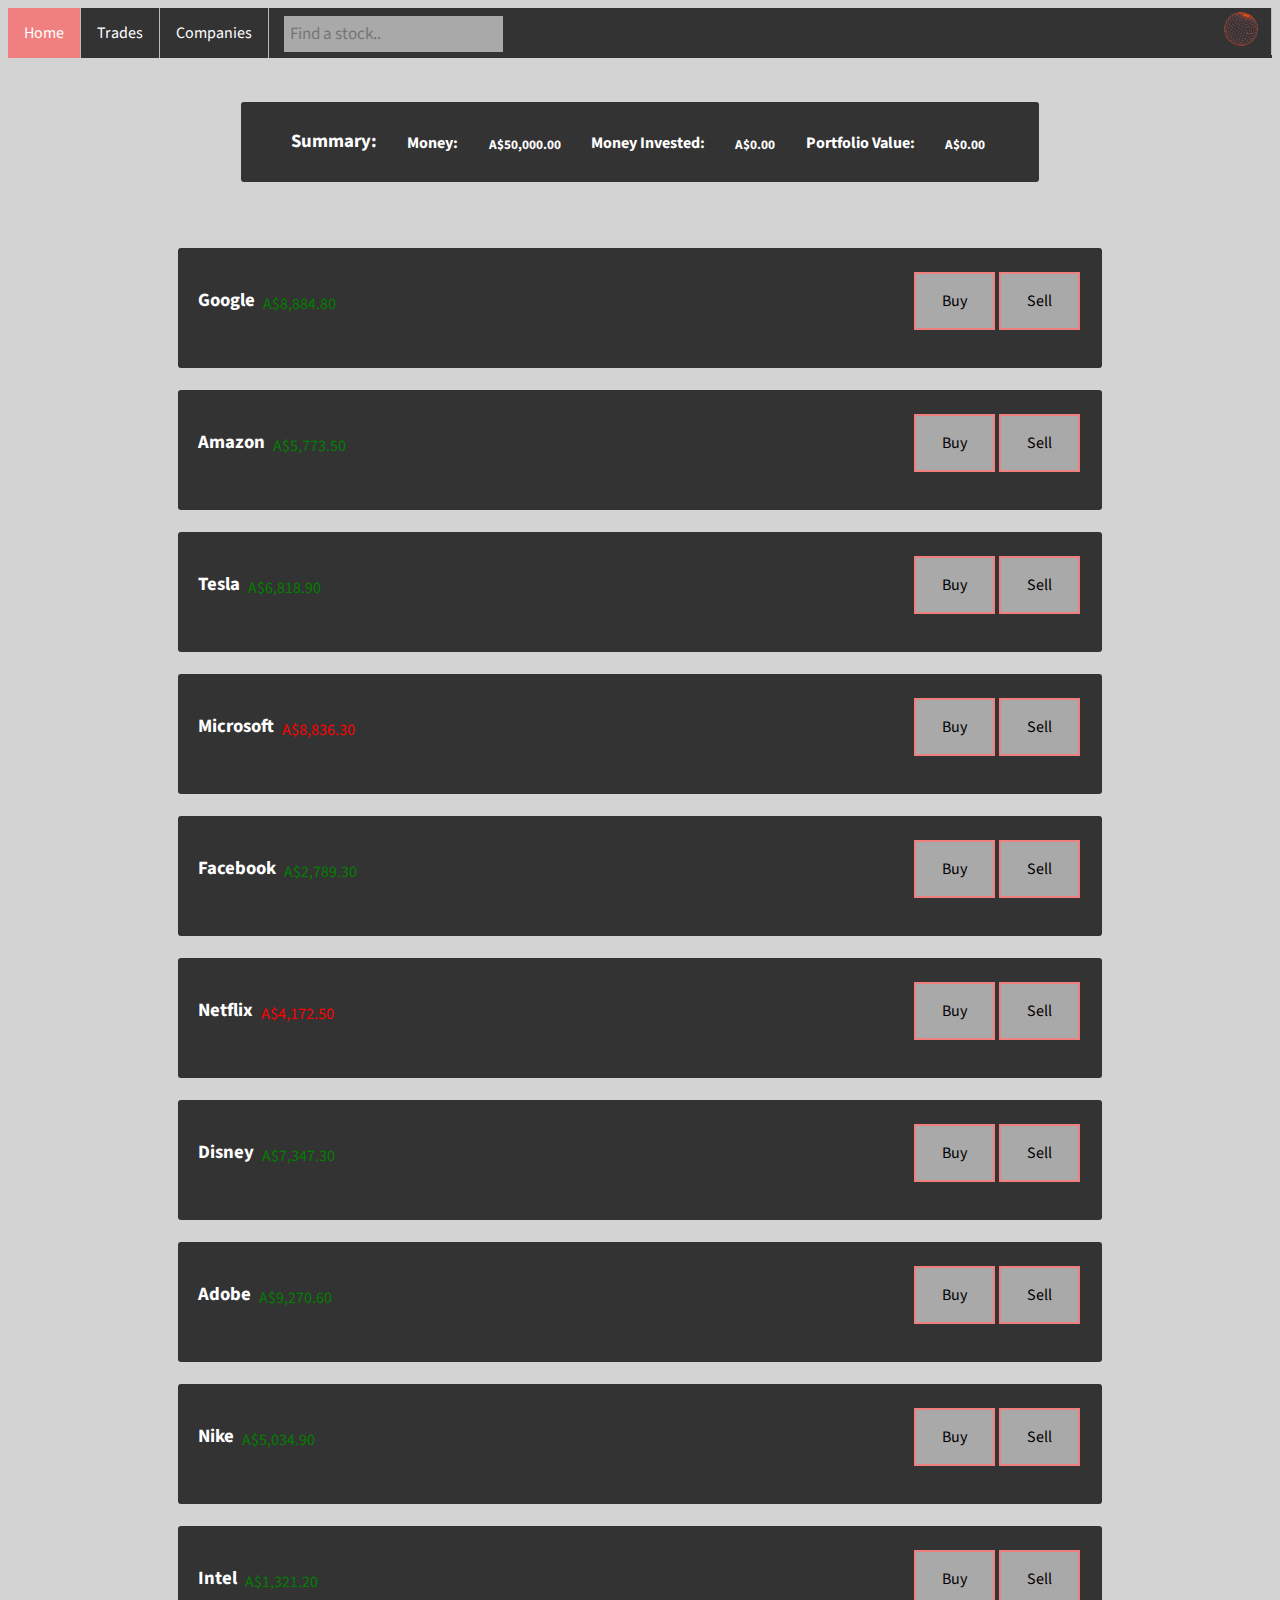
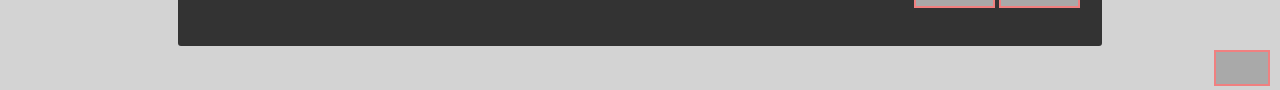
==== app/index.html @ e012ffe0 "binary search finished" ====
<!DOCTYPE html>
<html>
    <head>
        <meta charset="utf-8">
        <title>Stratton Oakmont - a stock game</title>
        <link rel="stylesheet" href="css/style.css">
        <script src="https://ajax.googleapis.com/ajax/libs/jquery/3.6.0/jquery.min.js"></script>
        <link rel="preconnect" href="https://fonts.gstatic.com">
        <link href="https://fonts.googleapis.com/css2?family=Source+Sans+Pro:wght@200;400;600&display=swap" rel="stylesheet">
    </head>
    <body>
        <ul>
            <li><a class="active textA" href="#home">Home</a></li>
            <li><a href="#trades" class="textA">Trades</a></li>
            <li><a href="#contact" class="textA">Companies</a></li>
            <li style="float:right"><a href="#about"><img src="resources/red globe.png" height="40px" width="40px"></a></li>
            <li><input type="text" class="search" placeholder="Find a stock.." id="search"></li>
          </ul>

          <br><br>

        <main id="boxes">

        <div class="sumbox">
            <h3 class="sumtext">Summary:</h3>
            <h4 class="sumtext">Money:</h4>
            <h5 id="mon" class="sumtext"></h5>
            <h4 class="sumtext">Money Invested:</h4>
            <h5 id="monInv" class="sumtext"></h5>
            <h4 class="sumtext">Portfolio Value:</h4>
            <h5 id="portVal" class="sumtext"></h5>
        </div>
            
        <br><br><br>

        <div class="rect" id="stock0">
            <h3 id="comp1"></h3>
            <p class="money-p" id="val1"></p>
            <button onclick="sell(0)">Sell</button>
            <button onclick="buy(0)">Buy</button>
        </div>
        <br>
        <div class="rect" id="stock1">
            <h3 id="comp2"></h3>
            <p class="money-p" id="val2"></p>
            <button onclick="sell(1)">Sell</button>
            <button onclick="buy(1)">Buy</button>
        </div>
        <br>
        <div class="rect" id="stock2">
            <h3 id="comp3"></h3>
            <p class="money-p" id="val3"></p>
            <button onclick="sell(2)">Sell</button>
            <button onclick="buy(2)">Buy</button>
        </div>
        <br>
        <div class="rect" id="stock3">
            <h3 id="comp4"></h3>
            <p class="money-p" id="val4"></p>
            <button onclick="sell(3)">Sell</button>
            <button onclick="buy(3)">Buy</button>
        </div>
        <br>
        <div class="rect" id="stock4">
            <h3 id="comp5"></h3>
            <p class="money-p" id="val5"></p>
            <button onclick="sell(4)">Sell</button>
            <button onclick="buy(4)">Buy</button>
        </div>
        <br>
        <div class="rect" id="stock5">
            <h3 id="comp6"></h3>
            <p class="money-p" id="val6"></p>
            <button onclick="sell(5)">Sell</button>
            <button onclick="buy(5)">Buy</button>
        </div>
        <br>
        <div class="rect" id="stock6">
            <h3 id="comp7"></h3>
            <p class="money-p" id="val7"></p>
            <button onclick="sell(6)">Sell</button>
            <button onclick="buy(6)">Buy</button>
        </div>
        <br>
        <div class="rect" id="stock7">
            <h3 id="comp8"></h3>
            <p class="money-p" id="val8"></p>
            <button onclick="sell(7)">Sell</button>
            <button onclick="buy(7)">Buy</button>
        </div>
        <br>
        <div class="rect" id="stock8">
            <h3 id="comp9"></h3>
            <p class="money-p" id="val9"></p>
            <button onclick="sell(8)">Sell</button>
            <button onclick="buy(8)">Buy</button>
        </div>

        <br>

        <div class="rect" id="stock9">
            <h3 id="comp10"></h3>
            <p class="money-p" id="val10"></p>
            <button onclick="sell(9)">Sell</button>
            <button onclick="buy(9)">Buy</button>
        </div>

        <button onclick="reset()"></button>
        </main>



        <script src="js/script.js"></script>
    </body>
</html>
---- app/css/style.css ----
ul {
    list-style-type: none;
    margin: 0;
    padding: 0;
    overflow: hidden;
    background-color: #333;
  }
  
  li {
    float: left;
    border-right:1px solid #bbb;
  }
  
  li:last-child {
    border-right: none;
  }

  
  li img {
    padding-right: 10px;
    padding-top: 1px;
  }

  h3 {
    float: left;
    color: white;
  }
  
  li .textA:hover:not(.active) {
    background-color: #111;
  }
  
  .active {
    background-color: lightcoral;
  }

  body {
      background-color: lightgrey;
  }

  .summary {
    background-color: lightgray;
  }

  .textA {
    display: block;
    color: white;
    text-align: center;
    padding: 14px 16px;
    text-decoration: none;
  }

  .rect {
    width: 70%;
    height: 80px;
    background-color: #333;
    padding: 20px;
    border-radius: 3px;
    margin: auto;
  }

  .money-p {
    float: left;
    text-align: center;
    padding-left: 1%;
    line-height: 40px;

  }

  button {
    background-color: darkgray;
    border: 2px solid lightcoral;
    color: black;
    padding: 16px 26px;
    text-align: center;
    text-decoration: none;
    font-size: 16px;
    margin: 4px 2px;
    transition-duration: 0.4s;
    cursor: pointer;
    float: right;
  }

  .sumbox {
    width: 60%;
    height: 40px;
    background-color: #333;
    padding: 20px;
    border-radius: 3px;
    margin: auto;
  }
  
  .sumtext {
    line-height:1px;
    float: left;
    text-align: center;
    color: white;
    padding-left: 4%;
  }

  .search {
    float: right;
    padding: 6px;
    border: none;
    margin-top: 8px;
    margin-left: 15px;
    background-color: darkgray;
    color: white;
    font-size: 17px;
    margin-right: 15px;
  }

  button:hover {
    background-color: lightcoral;
    color: #333;
  }

  * {
    font-family: 'Source Sans Pro', sans-serif;;
  }
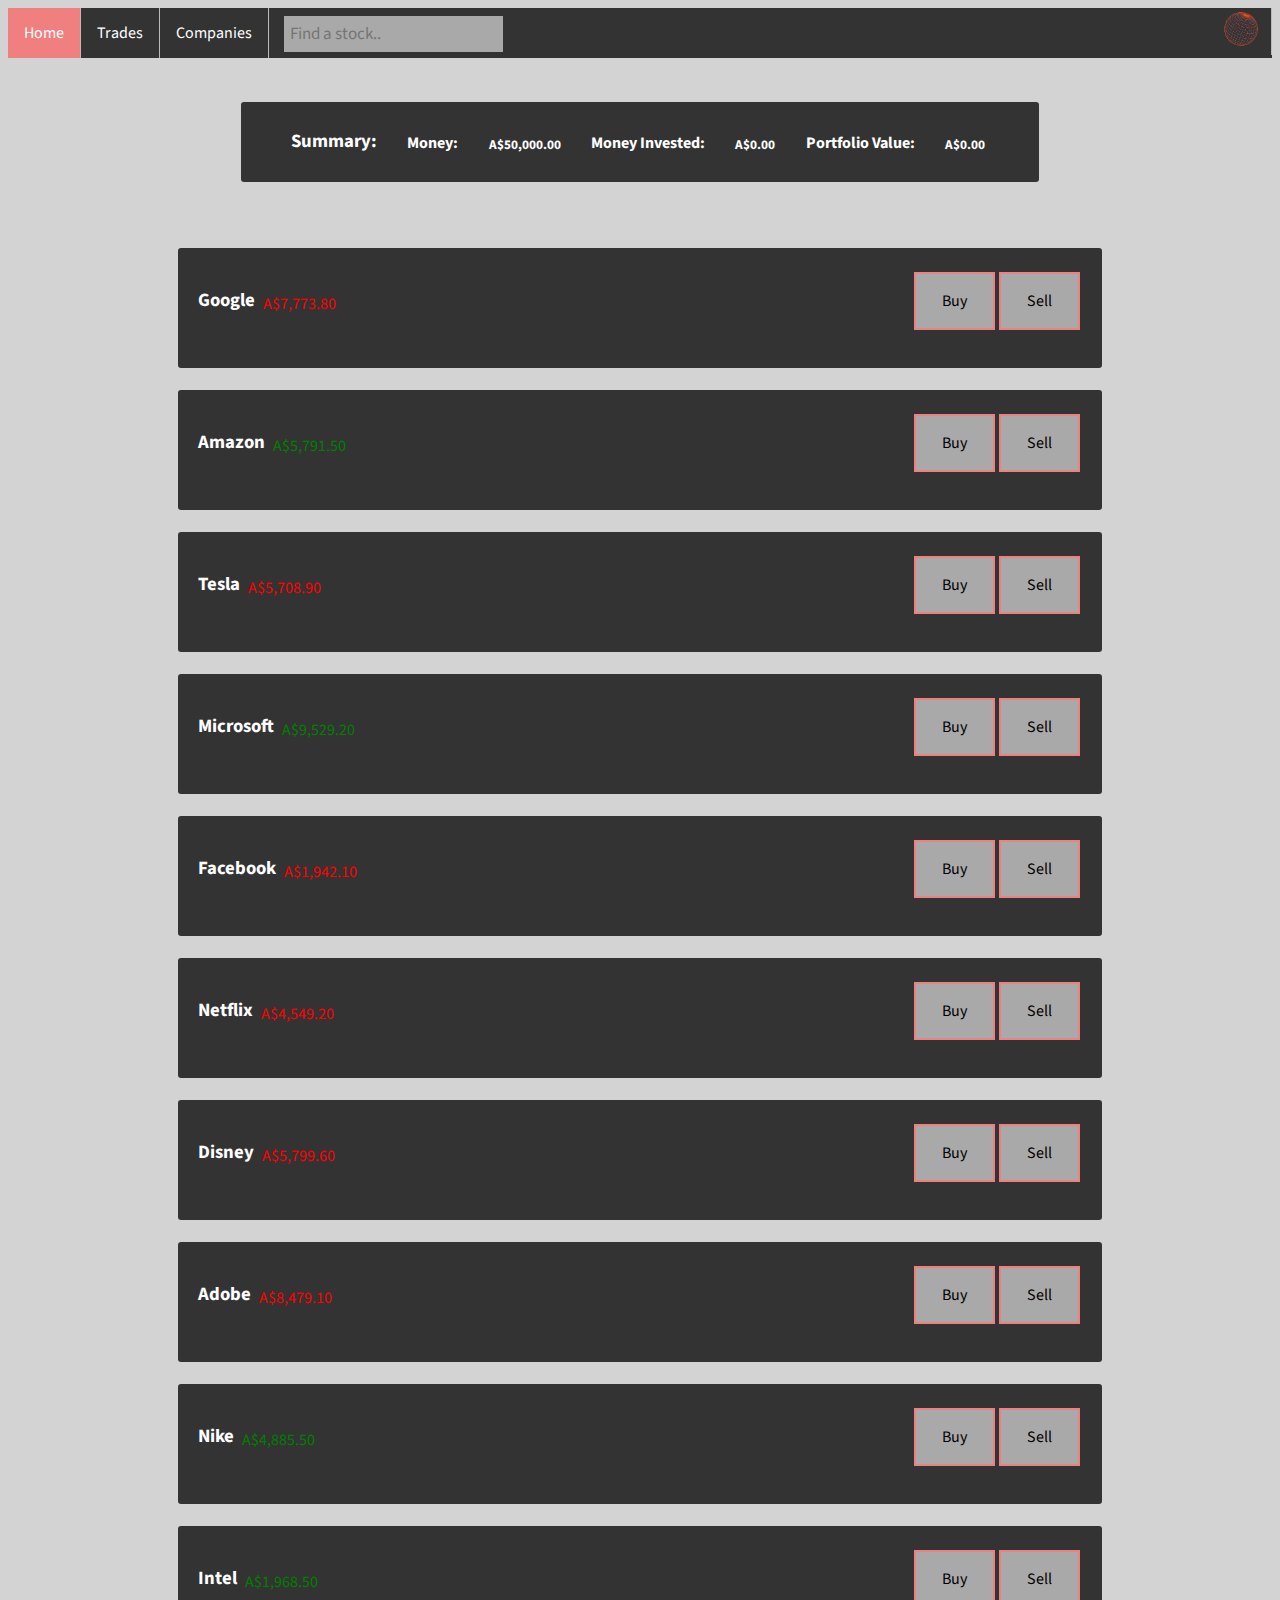
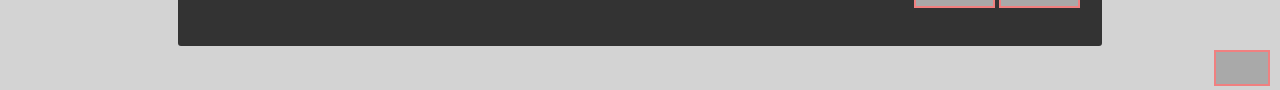
==== commit 7bbf983c: "sorting" ====
--- a/app/index.html
+++ b/app/index.html
@@ -13,7 +13,7 @@
             <li><a class="active textA" href="#home">Home</a></li>
             <li><a href="#trades" class="textA">Trades</a></li>
             <li><a href="#contact" class="textA">Companies</a></li>
-            <li style="float:right"><a href="#about"><img src="resources/red globe.png" height="40px" width="40px"></a></li>
+            <li style="float:right"><a href="pages/about.html"><img src="resources/red globe.png" height="40px" width="40px"></a></li>
             <li><input type="text" class="search" placeholder="Find a stock.." id="search"></li>
           </ul>
 
--- a/app/css/style.css
+++ b/app/css/style.css
@@ -117,4 +117,44 @@
 
   * {
     font-family: 'Source Sans Pro', sans-serif;;
+  }
+
+  .animationp {
+    animation-duration: 3s;
+    animation-name: slidein;
+  }
+  
+  @keyframes slidein {
+    from {
+      margin-left: 100%;
+      width: 300%;
+    }
+  
+    to {
+      margin-left: 0%;
+      width: 100%;
+    }
+  }
+
+  .typewriter {
+    overflow: hidden; /* Ensures the content is not revealed until the animation */
+    border-right: .15em solid orange; /* The typwriter cursor */
+    white-space: nowrap; /* Keeps the content on a single line */
+    margin: 0 auto; /* Gives that scrolling effect as the typing happens */
+    letter-spacing: .15em; /* Adjust as needed */
+    animation: 
+      typing 3.5s steps(40, end),
+      blink-caret .75s step-end infinite;
+  }
+  
+  /* The typing effect */
+  @keyframes typing {
+    from { width: 0 }
+    to { width: 100% }
+  }
+  
+  /* The typewriter cursor effect */
+  @keyframes blink-caret {
+    from, to { border-color: transparent }
+    50% { border-color: orange; }
   }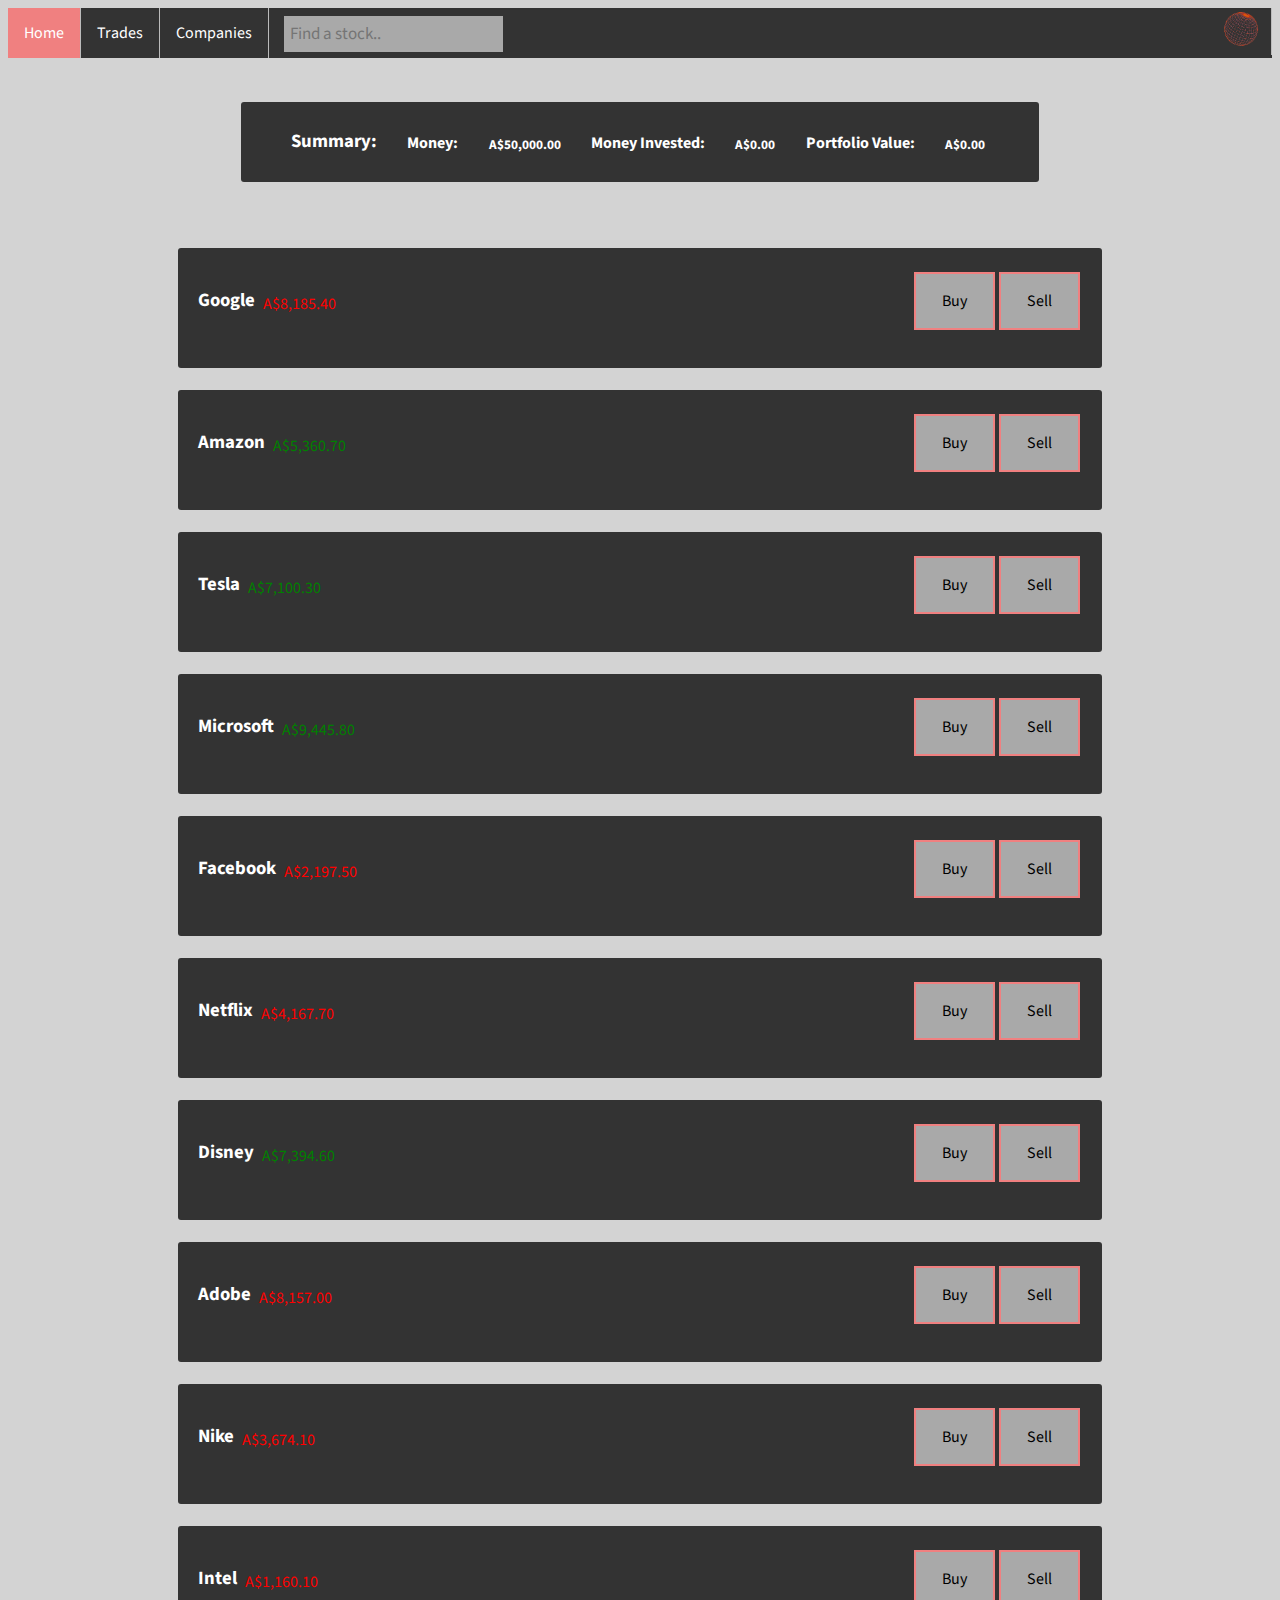
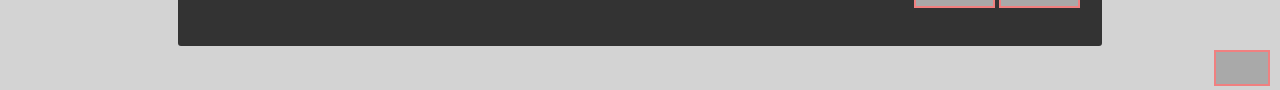
==== commit 8b593a90: "Update index.html" ====
--- a/app/index.html
+++ b/app/index.html
@@ -21,89 +21,94 @@
 
         <main id="boxes">
 
-        <div class="sumbox">
-            <h3 class="sumtext">Summary:</h3>
-            <h4 class="sumtext">Money:</h4>
-            <h5 id="mon" class="sumtext"></h5>
-            <h4 class="sumtext">Money Invested:</h4>
-            <h5 id="monInv" class="sumtext"></h5>
-            <h4 class="sumtext">Portfolio Value:</h4>
-            <h5 id="portVal" class="sumtext"></h5>
-        </div>
-            
+        <section>
+                <div class="sumbox">
+                <h3 class="sumtext">Summary:</h3>
+                <h4 class="sumtext">Money:</h4>
+                <h5 id="mon" class="sumtext"></h5>
+                <h4 class="sumtext">Money Invested:</h4>
+                <h5 id="monInv" class="sumtext"></h5>
+                <h4 class="sumtext">Portfolio Value:</h4>
+                <h5 id="portVal" class="sumtext"></h5>
+            </div>
+        </section>
+
         <br><br><br>
 
-        <div class="rect" id="stock0">
-            <h3 id="comp1"></h3>
-            <p class="money-p" id="val1"></p>
-            <button onclick="sell(0)">Sell</button>
-            <button onclick="buy(0)">Buy</button>
-        </div>
-        <br>
-        <div class="rect" id="stock1">
-            <h3 id="comp2"></h3>
-            <p class="money-p" id="val2"></p>
-            <button onclick="sell(1)">Sell</button>
-            <button onclick="buy(1)">Buy</button>
-        </div>
-        <br>
-        <div class="rect" id="stock2">
-            <h3 id="comp3"></h3>
-            <p class="money-p" id="val3"></p>
-            <button onclick="sell(2)">Sell</button>
-            <button onclick="buy(2)">Buy</button>
-        </div>
-        <br>
-        <div class="rect" id="stock3">
-            <h3 id="comp4"></h3>
-            <p class="money-p" id="val4"></p>
-            <button onclick="sell(3)">Sell</button>
-            <button onclick="buy(3)">Buy</button>
-        </div>
-        <br>
-        <div class="rect" id="stock4">
-            <h3 id="comp5"></h3>
-            <p class="money-p" id="val5"></p>
-            <button onclick="sell(4)">Sell</button>
-            <button onclick="buy(4)">Buy</button>
-        </div>
-        <br>
-        <div class="rect" id="stock5">
-            <h3 id="comp6"></h3>
-            <p class="money-p" id="val6"></p>
-            <button onclick="sell(5)">Sell</button>
-            <button onclick="buy(5)">Buy</button>
-        </div>
-        <br>
-        <div class="rect" id="stock6">
-            <h3 id="comp7"></h3>
-            <p class="money-p" id="val7"></p>
-            <button onclick="sell(6)">Sell</button>
-            <button onclick="buy(6)">Buy</button>
-        </div>
-        <br>
-        <div class="rect" id="stock7">
-            <h3 id="comp8"></h3>
-            <p class="money-p" id="val8"></p>
-            <button onclick="sell(7)">Sell</button>
-            <button onclick="buy(7)">Buy</button>
-        </div>
-        <br>
-        <div class="rect" id="stock8">
-            <h3 id="comp9"></h3>
-            <p class="money-p" id="val9"></p>
-            <button onclick="sell(8)">Sell</button>
-            <button onclick="buy(8)">Buy</button>
-        </div>
 
-        <br>
+        <section>
+            <div class="rect" id="stock0">
+                <h3 id="comp1"></h3>
+                <p class="money-p" id="val1"></p>
+                <button onclick="sell(0)">Sell</button>
+                <button onclick="buy(0)">Buy</button>
+            </div>
+            <br>
+            <div class="rect" id="stock1">
+                <h3 id="comp2"></h3>
+                <p class="money-p" id="val2"></p>
+                <button onclick="sell(1)">Sell</button>
+                <button onclick="buy(1)">Buy</button>
+            </div>
+            <br>
+            <div class="rect" id="stock2">
+                <h3 id="comp3"></h3>
+                <p class="money-p" id="val3"></p>
+                <button onclick="sell(2)">Sell</button>
+                <button onclick="buy(2)">Buy</button>
+            </div>
+            <br>
+            <div class="rect" id="stock3">
+                <h3 id="comp4"></h3>
+                <p class="money-p" id="val4"></p>
+                <button onclick="sell(3)">Sell</button>
+                <button onclick="buy(3)">Buy</button>
+            </div>
+            <br>
+            <div class="rect" id="stock4">
+                <h3 id="comp5"></h3>
+                <p class="money-p" id="val5"></p>
+                <button onclick="sell(4)">Sell</button>
+                <button onclick="buy(4)">Buy</button>
+            </div>
+            <br>
+            <div class="rect" id="stock5">
+                <h3 id="comp6"></h3>
+                <p class="money-p" id="val6"></p>
+                <button onclick="sell(5)">Sell</button>
+                <button onclick="buy(5)">Buy</button>
+            </div>
+            <br>
+            <div class="rect" id="stock6">
+                <h3 id="comp7"></h3>
+                <p class="money-p" id="val7"></p>
+                <button onclick="sell(6)">Sell</button>
+                <button onclick="buy(6)">Buy</button>
+            </div>
+            <br>
+            <div class="rect" id="stock7">
+                <h3 id="comp8"></h3>
+                <p class="money-p" id="val8"></p>
+                <button onclick="sell(7)">Sell</button>
+                <button onclick="buy(7)">Buy</button>
+            </div>
+            <br>
+            <div class="rect" id="stock8">
+                <h3 id="comp9"></h3>
+                <p class="money-p" id="val9"></p>
+                <button onclick="sell(8)">Sell</button>
+                <button onclick="buy(8)">Buy</button>
+            </div>
 
-        <div class="rect" id="stock9">
-            <h3 id="comp10"></h3>
-            <p class="money-p" id="val10"></p>
-            <button onclick="sell(9)">Sell</button>
-            <button onclick="buy(9)">Buy</button>
-        </div>
+            <br>
+
+            <div class="rect" id="stock9">
+                <h3 id="comp10"></h3>
+                <p class="money-p" id="val10"></p>
+                <button onclick="sell(9)">Sell</button>
+                <button onclick="buy(9)">Buy</button>
+            </div>
+        </section>
 
         <button onclick="reset()"></button>
         </main>
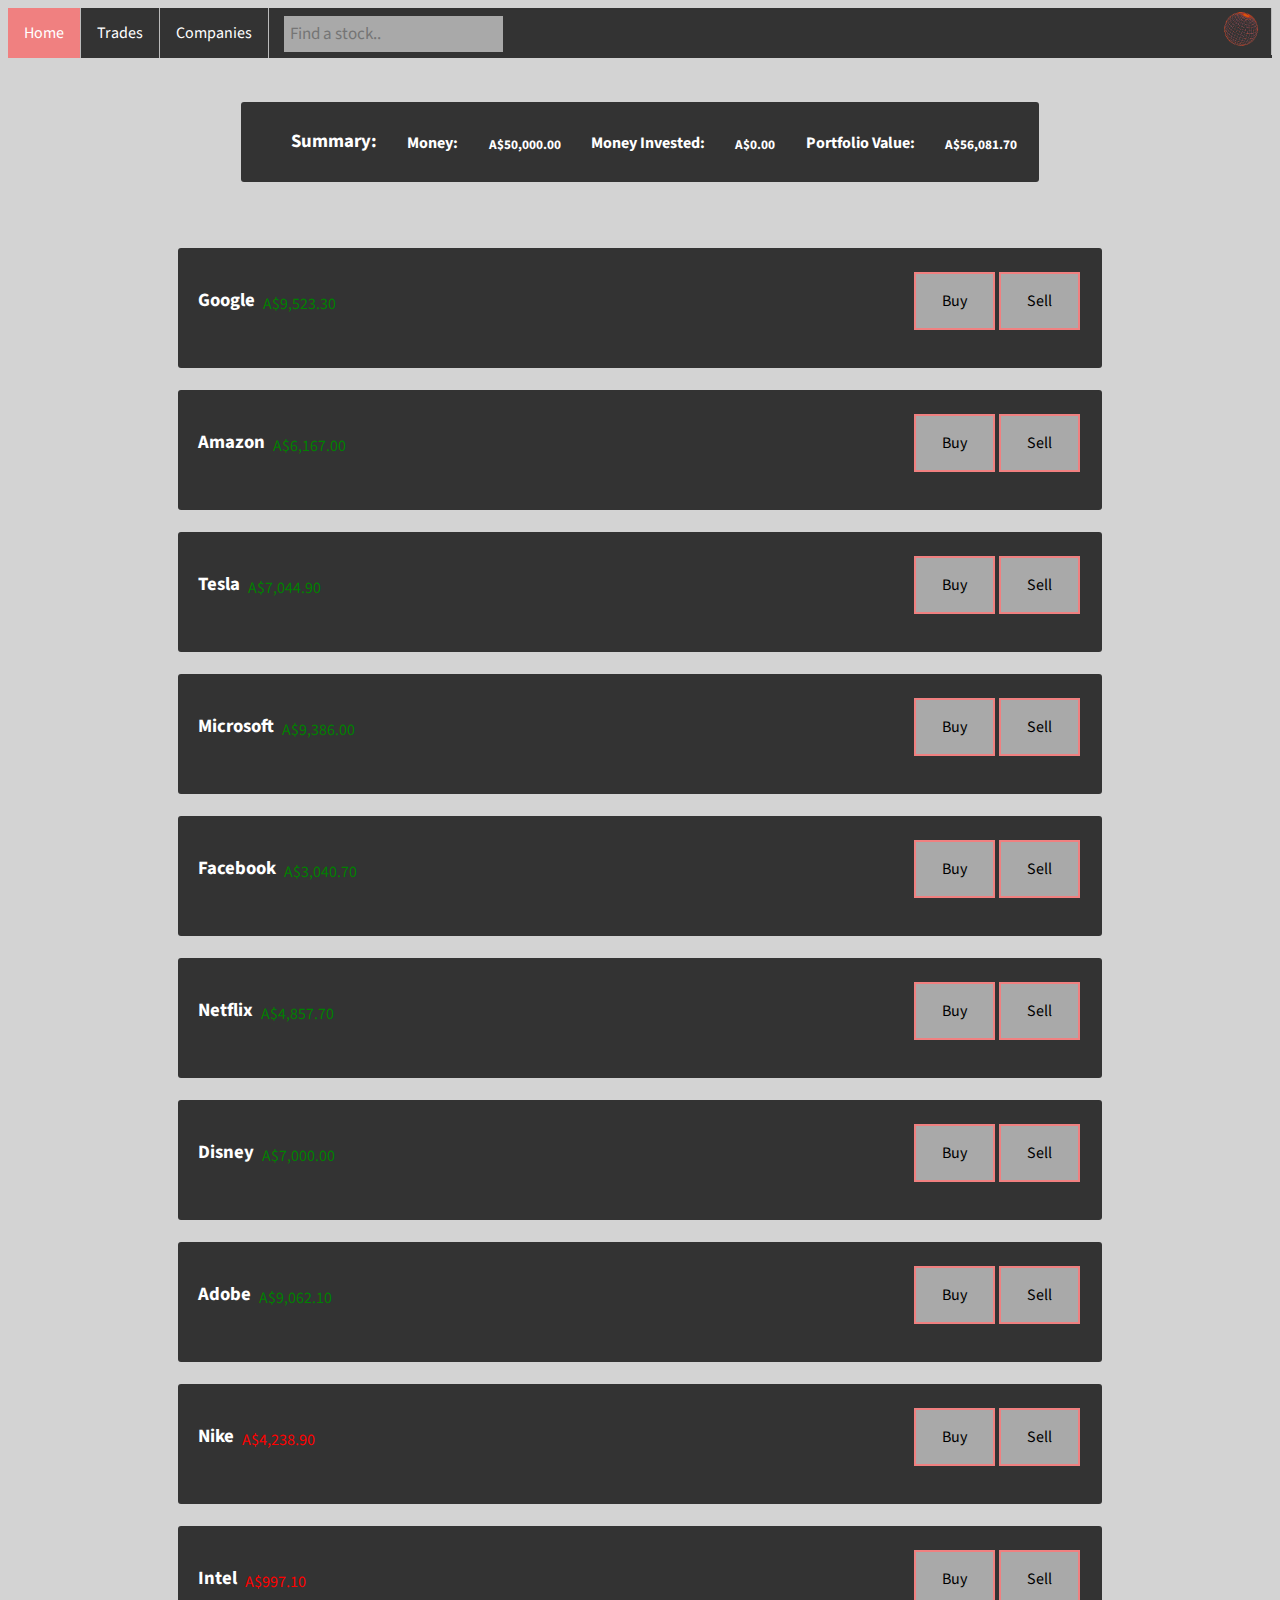
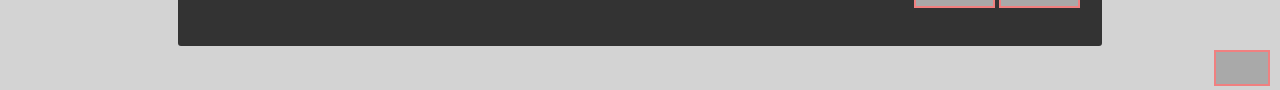
==== commit 507cb5c9: "graphics" ====
--- a/app/index.html
+++ b/app/index.html
@@ -40,6 +40,7 @@
             <div class="rect" id="stock0">
                 <h3 id="comp1"></h3>
                 <p class="money-p" id="val1"></p>
+                <canvas id="graph0" height="100" width="300"></canvas>
                 <button onclick="sell(0)">Sell</button>
                 <button onclick="buy(0)">Buy</button>
             </div>
@@ -116,5 +117,7 @@
 
 
         <script src="js/script.js"></script>
+        <script src="js/graph.js"></script>
     </body>
-</html>+</html>
+
--- a/app/css/style.css
+++ b/app/css/style.css
@@ -15,7 +15,16 @@
     border-right: none;
   }
 
-  
+  h1.abth1 {
+    text-align: center;
+    margin: auto;
+  }
+
+  h2.ContactDetails1 {
+    text-align: center;
+    margin:auto;
+  }
+
   li img {
     padding-right: 10px;
     padding-top: 1px;
@@ -138,13 +147,12 @@
 
   .typewriter {
     overflow: hidden; /* Ensures the content is not revealed until the animation */
-    border-right: .15em solid orange; /* The typwriter cursor */
+    text-align: center;
     white-space: nowrap; /* Keeps the content on a single line */
     margin: 0 auto; /* Gives that scrolling effect as the typing happens */
     letter-spacing: .15em; /* Adjust as needed */
     animation: 
-      typing 3.5s steps(40, end),
-      blink-caret .75s step-end infinite;
+      typing 3.5s steps(40, end)
   }
   
   /* The typing effect */
@@ -152,9 +160,7 @@
     from { width: 0 }
     to { width: 100% }
   }
-  
-  /* The typewriter cursor effect */
-  @keyframes blink-caret {
-    from, to { border-color: transparent }
-    50% { border-color: orange; }
+
+  .remove-styles {
+    all: revert;
   }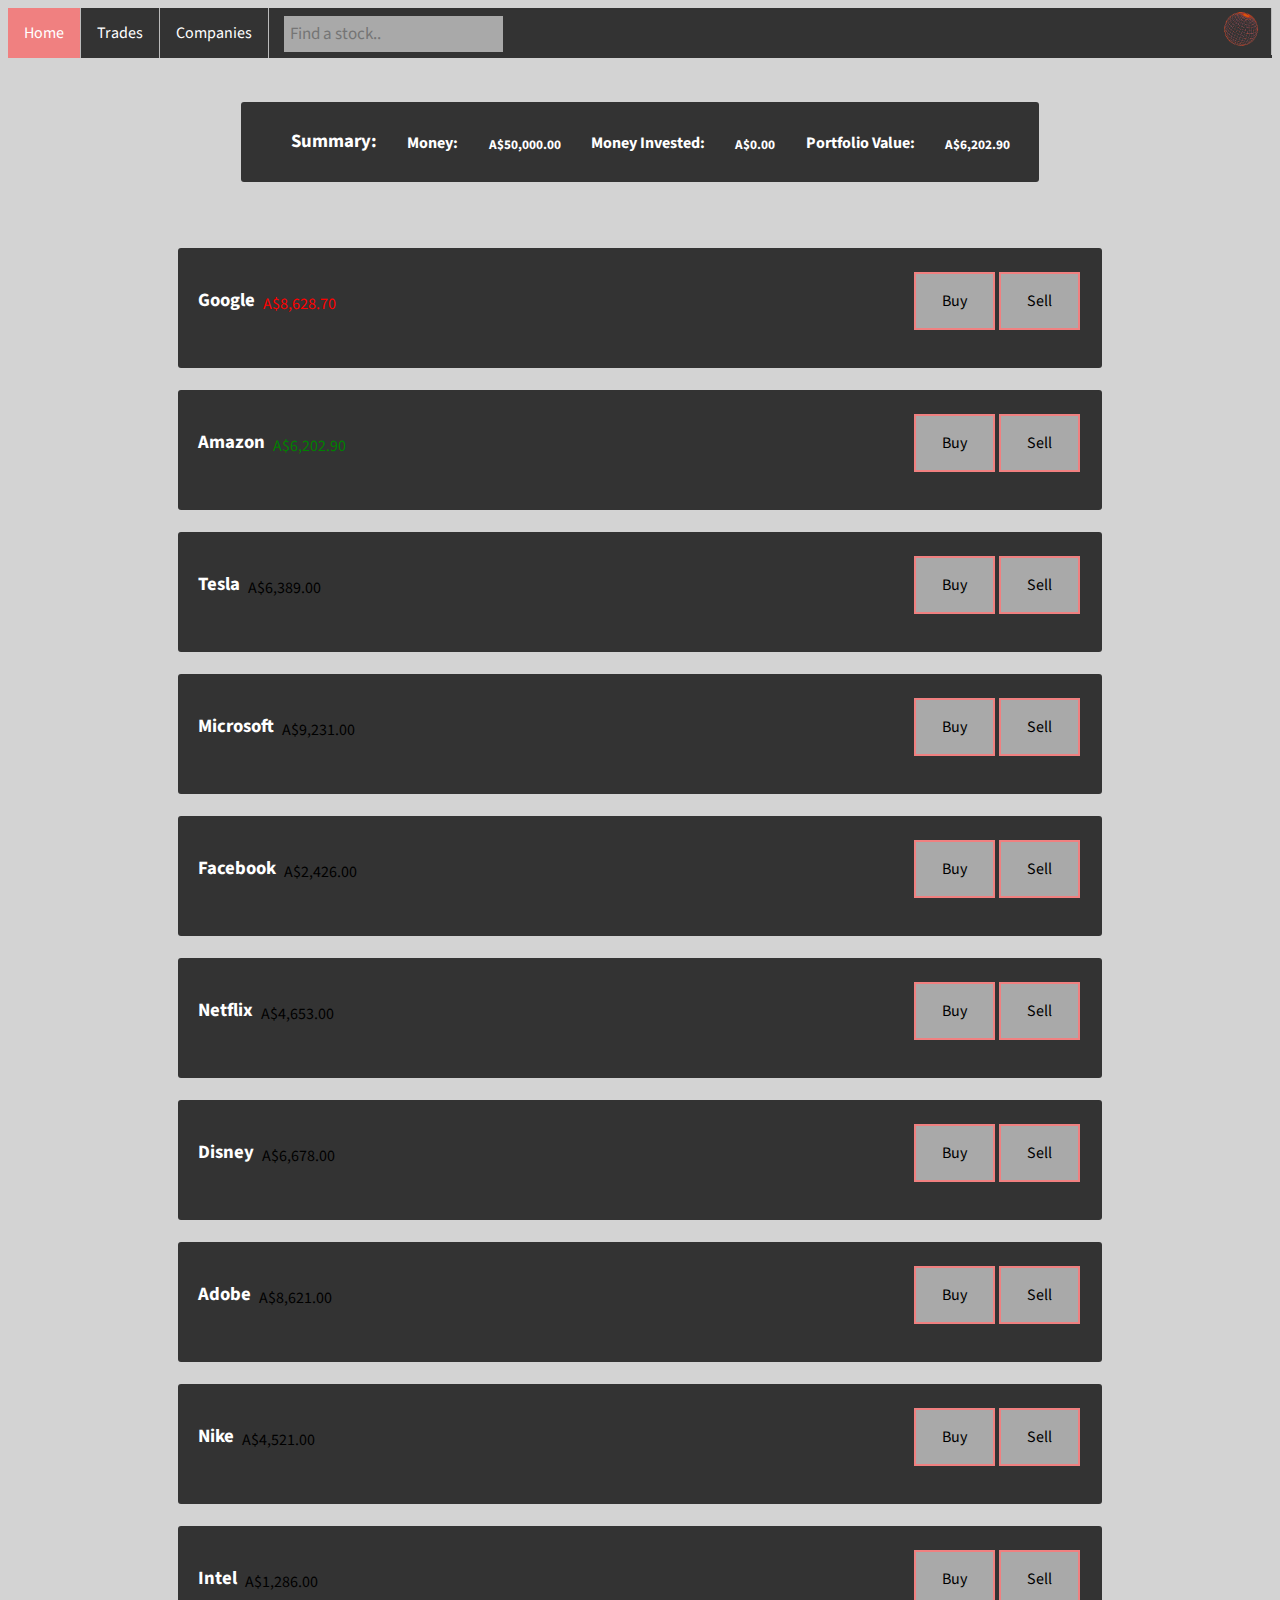
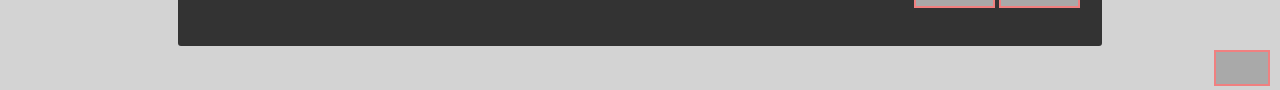
==== commit 3422131c: "indents" ====
--- a/app/index.html
+++ b/app/index.html
@@ -118,6 +118,7 @@
 
         <script src="js/script.js"></script>
         <script src="js/graph.js"></script>
+        <script src="https://canvasjs.com/assets/script/canvasjs.min.js"></script>
     </body>
 </html>
 
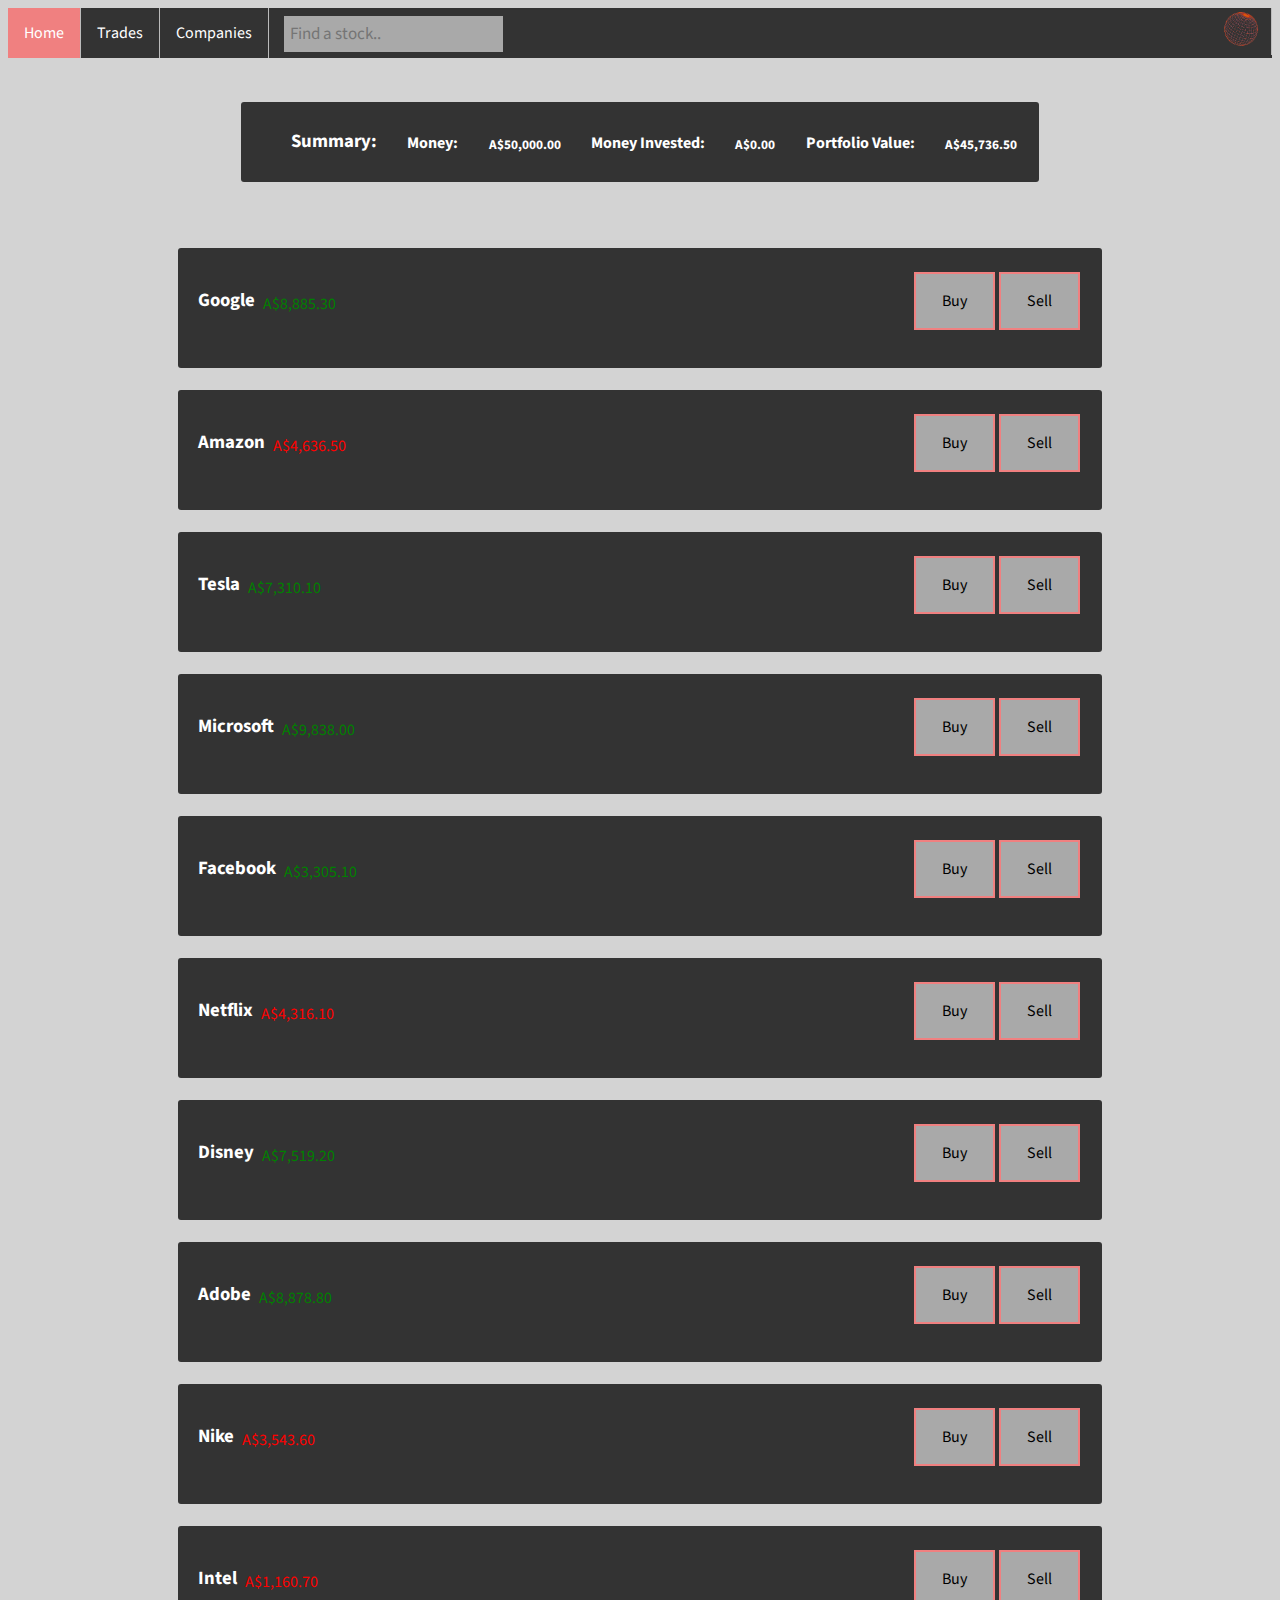
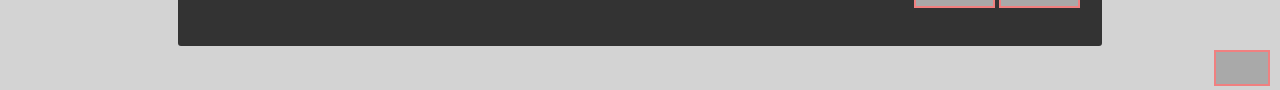
==== commit 28e4d1b1: "Merge branch 'main' of https://github.com/jxmeslukin/stock-app into main" ====
--- a/app/index.html
+++ b/app/index.html
@@ -118,7 +118,6 @@
 
         <script src="js/script.js"></script>
         <script src="js/graph.js"></script>
-        <script src="https://canvasjs.com/assets/script/canvasjs.min.js"></script>
     </body>
 </html>
 
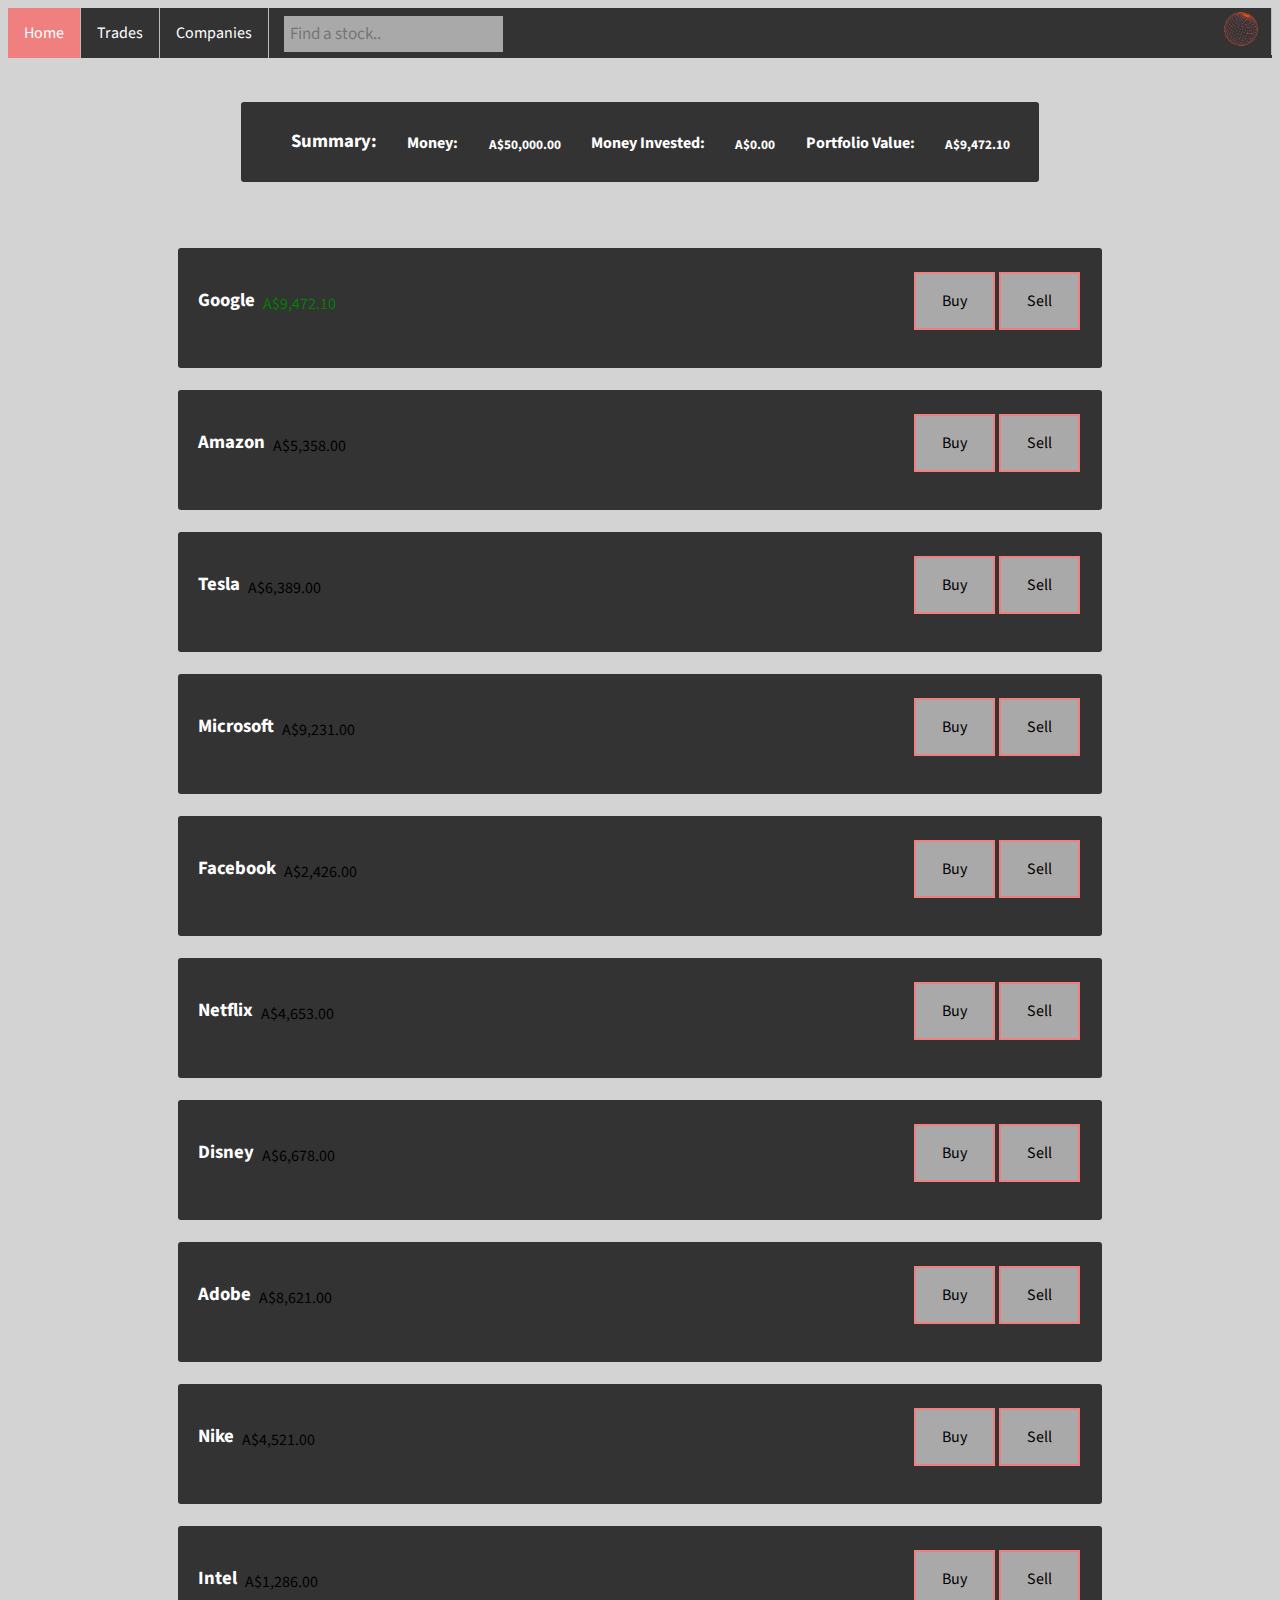
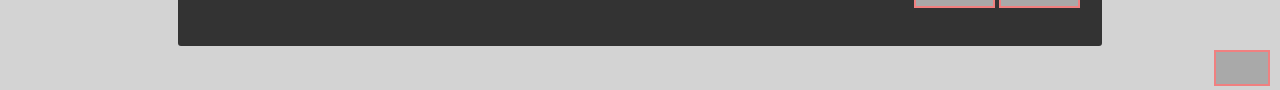
==== commit 2d38ba4a: "Merge branch 'main' of https://github.com/jxmeslukin/stock-app into main" ====
--- a/app/index.html
+++ b/app/index.html
@@ -118,6 +118,7 @@
 
         <script src="js/script.js"></script>
         <script src="js/graph.js"></script>
+        <script src="https://canvasjs.com/assets/script/canvasjs.min.js"></script>
     </body>
 </html>
 
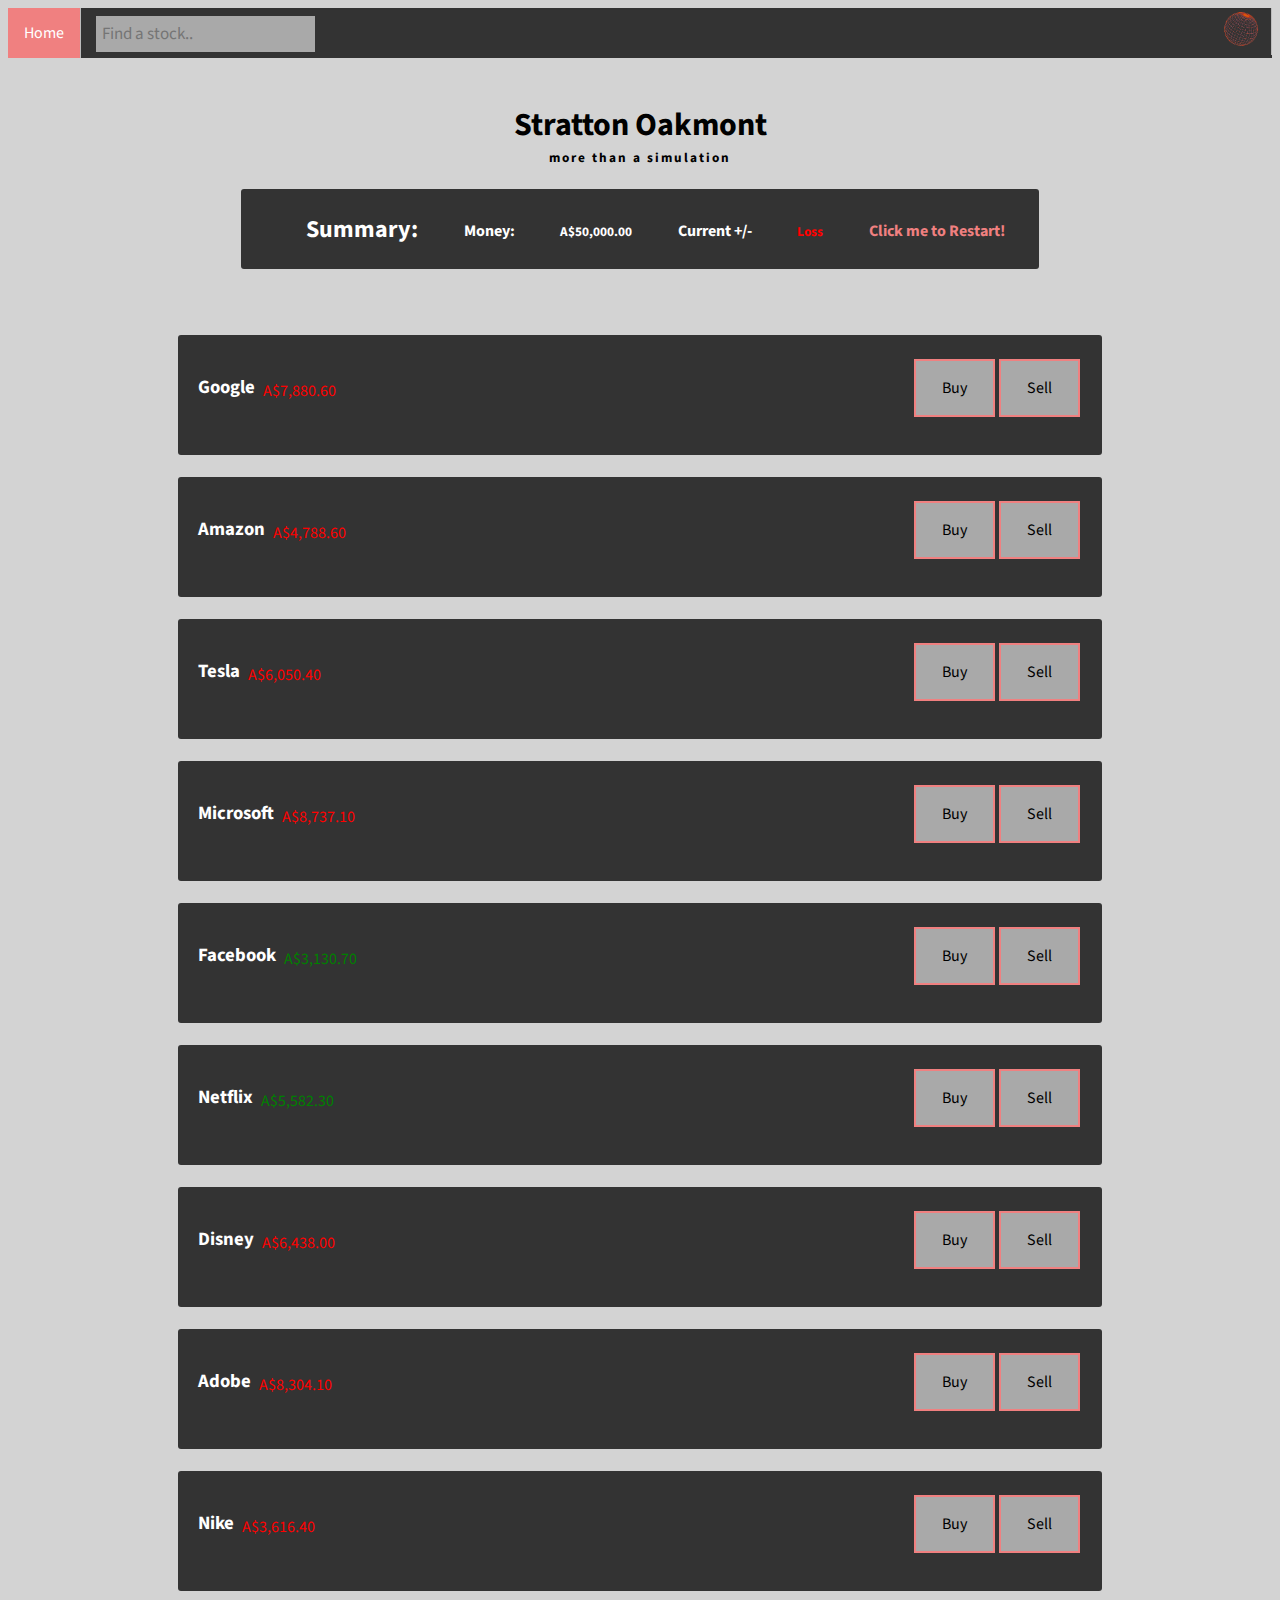
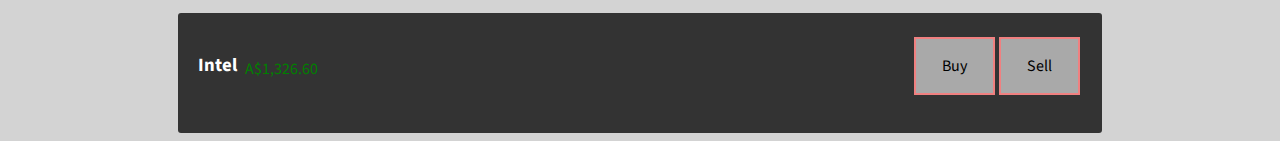
==== commit c6069594: "bug fixing" ====
--- a/app/index.html
+++ b/app/index.html
@@ -11,8 +11,6 @@
     <body>
         <ul>
             <li><a class="active textA" href="#home">Home</a></li>
-            <li><a href="#trades" class="textA">Trades</a></li>
-            <li><a href="#contact" class="textA">Companies</a></li>
             <li style="float:right"><a href="pages/about.html"><img src="resources/red globe.png" height="40px" width="40px"></a></li>
             <li><input type="text" class="search" placeholder="Find a stock.." id="search"></li>
           </ul>
@@ -21,15 +19,21 @@
 
         <main id="boxes">
 
+            <h1 class="abth1">Stratton Oakmont</h1>
+            <div class="typewriter">
+                <h5 class="typewriter">more than a simulation</h5> 
+            </div>
+            <br>
+
         <section>
                 <div class="sumbox">
-                <h3 class="sumtext">Summary:</h3>
+                <h2 class="sumtext">Summary:</h2>
                 <h4 class="sumtext">Money:</h4>
                 <h5 id="mon" class="sumtext"></h5>
-                <h4 class="sumtext">Money Invested:</h4>
-                <h5 id="monInv" class="sumtext"></h5>
-                <h4 class="sumtext">Portfolio Value:</h4>
-                <h5 id="portVal" class="sumtext"></h5>
+                <h4 class="sumtext">Current +/-</h4>
+                <h5 id="posNeg" class="sumtext"></h5>
+                <h4 class="sumtext click"><a onclick="reset()">Click me to Restart!</a></h4>
+                <h5 id="favStock" class="sumtext"></h5>
             </div>
         </section>
 
@@ -110,12 +114,7 @@
                 <button onclick="buy(9)">Buy</button>
             </div>
         </section>
-
-        <button onclick="reset()"></button>
-        </main>
-
-
-
+        
         <script src="js/script.js"></script>
         <script src="js/graph.js"></script>
         <script src="https://canvasjs.com/assets/script/canvasjs.min.js"></script>
--- a/app/css/style.css
+++ b/app/css/style.css
@@ -100,11 +100,11 @@
   }
   
   .sumtext {
-    line-height:1px;
+    line-height:2px;
     float: left;
     text-align: center;
     color: white;
-    padding-left: 4%;
+    padding-left: 6%;
   }
 
   .search {
@@ -163,4 +163,25 @@
 
   .remove-styles {
     all: revert;
+  }
+
+  .linebreak1 {
+    font-size: 5px;
+  }
+
+  #date {
+    text-align: right;
+    text-decoration: black;
+    margin-left: auto;
+
+  }
+
+  .title {
+    text-align: center;
+    margin: auto;
+  }
+
+  .click {
+    color: lightcoral;
+    cursor: pointer;
   }